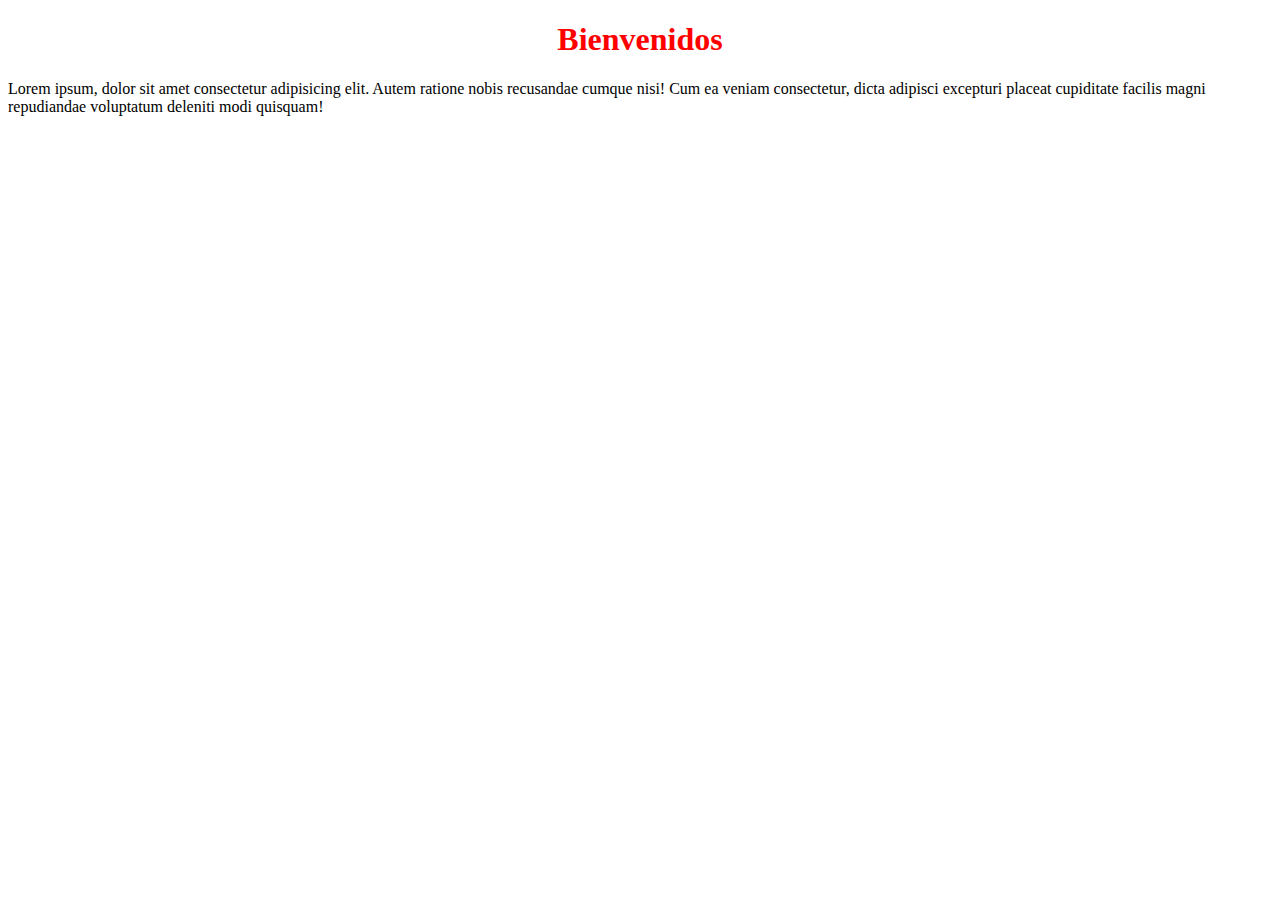
==== index.html @ 93d33b6c "Arrancando con js" ====
<!DOCTYPE html>
<html lang="es">
<head>
    <meta charset="UTF-8">
    <meta http-equiv="X-UA-Compatible" content="IE=edge">
    <meta name="viewport" content="width=device-width, initial-scale=1.0">
    <link rel="stylesheet" href="css.css/estilos.css">
    <title>JavaScript</title>
</head>
    <body>

        <h1 class="titulo">Bienvenidos</h1>
        
        <p>Lorem ipsum, dolor sit amet consectetur adipisicing elit. Autem ratione nobis recusandae cumque nisi! Cum ea veniam consectetur, dicta adipisci excepturi placeat cupiditate facilis magni repudiandae voluptatum deleniti modi quisquam!
        </p>

    </body>

    <!-- Se recomienda ponerlo abajo de body
    si se carga el java antes que las librerias te pueden dar errores
    Las librerias van primeras y dsp van nuestras cosas
     -->
     <!-- para vincular el javascript--> 
        <script src="javascript.js/site.js"></script> 
   
</html>
---- css.css/estilos.css ----
h1{
color: red;
text-align: center;
}
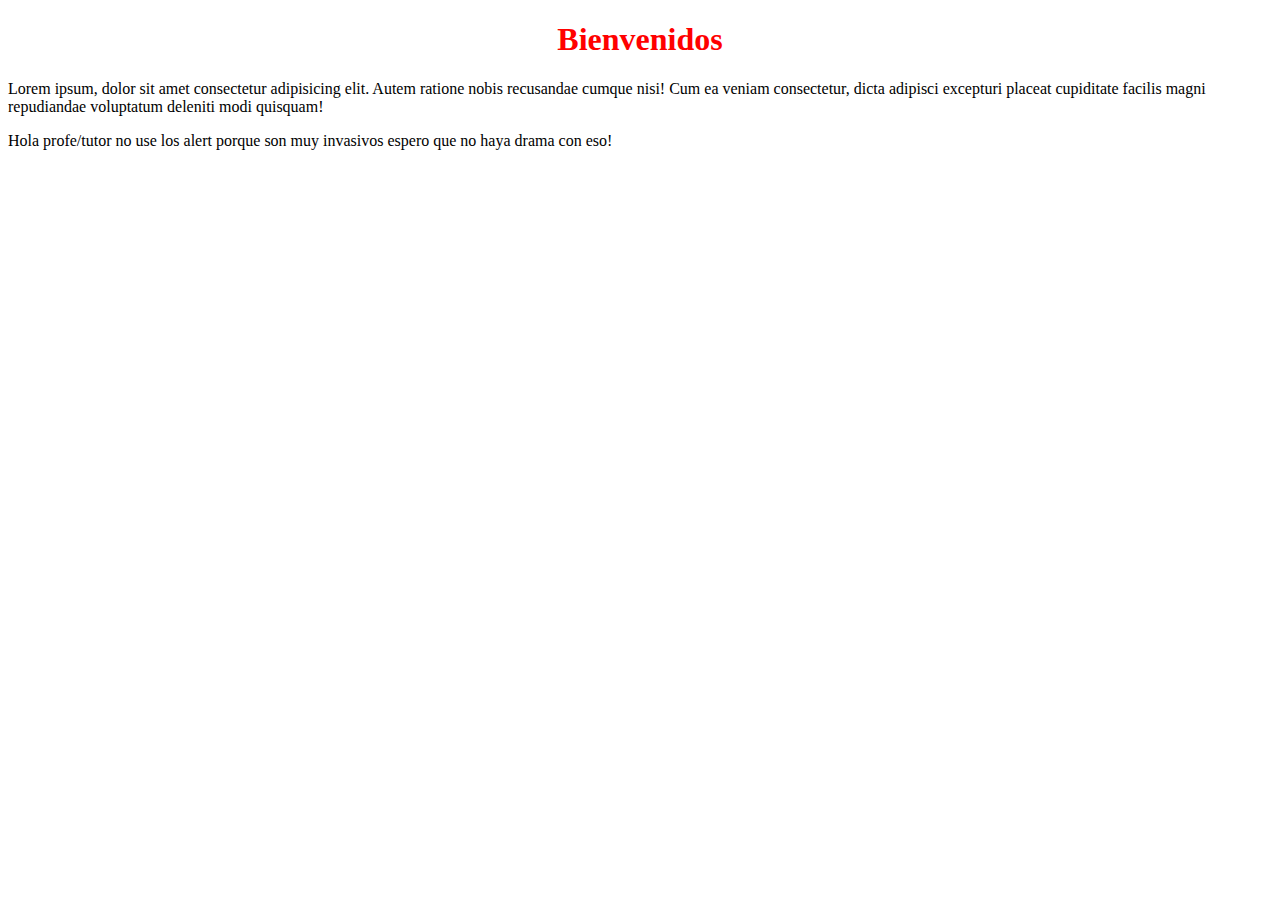
==== commit 313b2eb1: "agregue un texto en el index" ====
--- a/index.html
+++ b/index.html
@@ -14,6 +14,12 @@
         <p>Lorem ipsum, dolor sit amet consectetur adipisicing elit. Autem ratione nobis recusandae cumque nisi! Cum ea veniam consectetur, dicta adipisci excepturi placeat cupiditate facilis magni repudiandae voluptatum deleniti modi quisquam!
         </p>
 
+
+        <div class="h1">
+            <p>Hola profe/tutor no use los alert porque son muy invasivos espero que no haya drama con eso!
+
+        </p>
+        </div>
     </body>
 
     <!-- Se recomienda ponerlo abajo de body
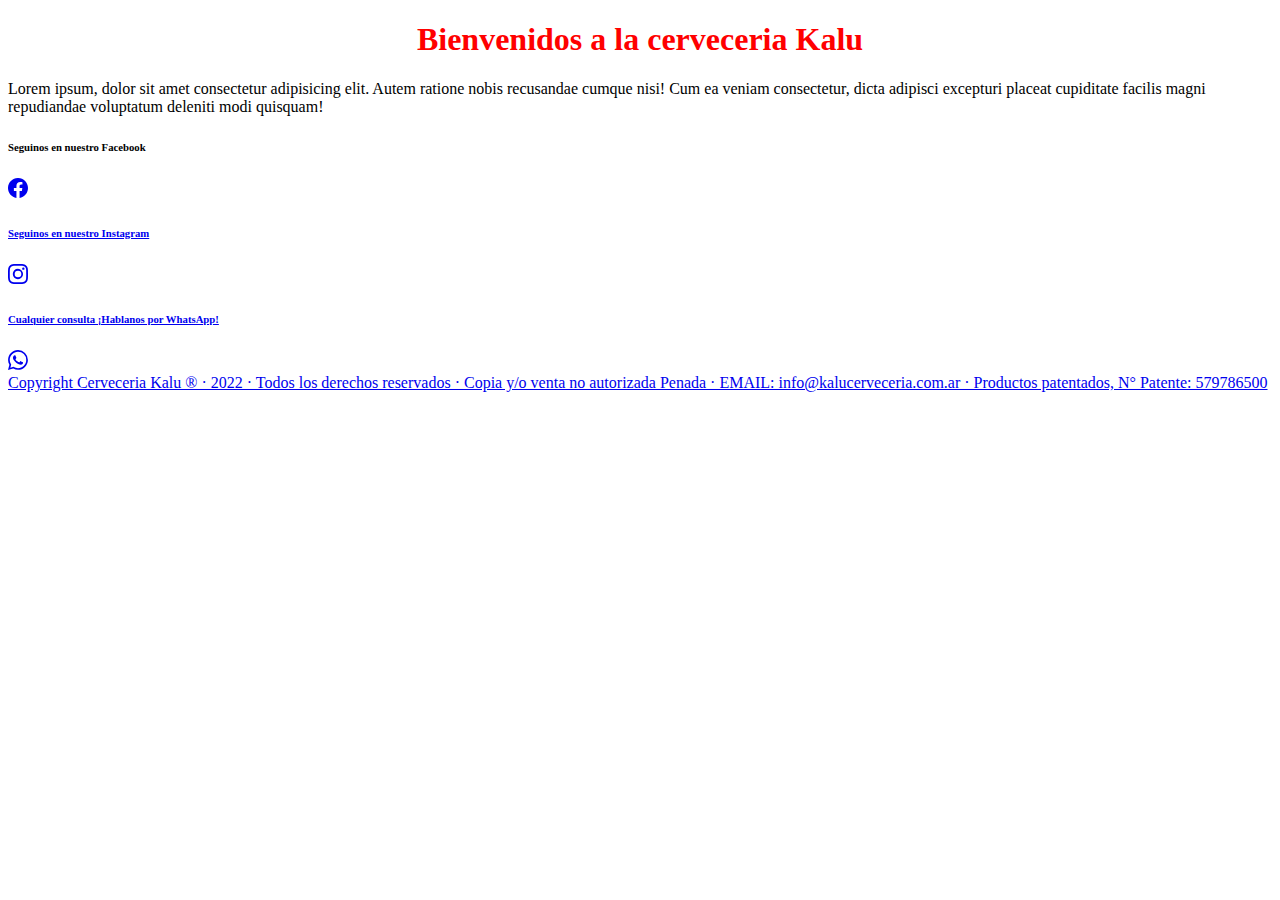
==== commit a97185fb: "Borre js del profe" ====
--- a/index.html
+++ b/index.html
@@ -5,21 +5,56 @@
     <meta http-equiv="X-UA-Compatible" content="IE=edge">
     <meta name="viewport" content="width=device-width, initial-scale=1.0">
     <link rel="stylesheet" href="css.css/estilos.css">
-    <title>JavaScript</title>
+
+    <!-- Bootstrap -->
+    <link href="https://cdn.jsdelivr.net/npm/bootstrap@5.2.1/dist/css/bootstrap.min.css" rel="stylesheet" integrity="sha384-iYQeCzEYFbKjA/T2uDLTpkwGzCiq6soy8tYaI1GyVh/UjpbCx/TYkiZhlZB6+fzT" crossorigin="anonymous">
+    <title>Kalu Cerveceria Artesanal</title>
 </head>
     <body>
 
-        <h1 class="titulo">Bienvenidos</h1>
+        <h1 class="titulo">Bienvenidos a la cerveceria Kalu</h1>
         
         <p>Lorem ipsum, dolor sit amet consectetur adipisicing elit. Autem ratione nobis recusandae cumque nisi! Cum ea veniam consectetur, dicta adipisci excepturi placeat cupiditate facilis magni repudiandae voluptatum deleniti modi quisquam!
         </p>
 
 
-        <div class="h1">
-            <p>Hola profe/tutor no use los alert porque son muy invasivos espero que no haya drama con eso!
+        
 
-        </p>
-        </div>
+     
+
+        <footer class="container-fluid bg-warning bg-gradient">
+            <div class="row">
+                <!-- Fabrica de cerveza artesanal del sur de la Patagonia.
+                Macatobiano 754
+                Lunes a Viernes 9hs a 12hs / 16hs a 19hs.
+                🇦🇷Rio Gallegos - Santa Cruz -->
+            </div>
+
+            <!-- Facebook -->
+            <h6 class="text-uppercase text-center mt-2">Seguinos en nuestro Facebook</h6>
+                <a href="http://www.facebook.com/www.kalu.com.ar" class="me-4  text-center mb-2"><svg xmlns="http://www.w3.org/2000/svg" width="20" height="20" fill="currentColor" class="bi bi-facebook" viewBox="0 0 16 16">
+                  <path d="M16 8.049c0-4.446-3.582-8.05-8-8.05C3.58 0-.002 3.603-.002 8.05c0 4.017 2.926 7.347 6.75 7.951v-5.625h-2.03V8.05H6.75V6.275c0-2.017 1.195-3.131 3.022-3.131.876 0 1.791.157 1.791.157v1.98h-1.009c-.993 0-1.303.621-1.303 1.258v1.51h2.218l-.354 2.326H9.25V16c3.824-.604 6.75-3.934 6.75-7.951z"/>
+                </svg>
+
+
+                <!-- Instagram -->
+                <h6 class="text-uppercase text-center mt-2">Seguinos en nuestro Instagram</h6>
+                <a href="https://www.instagram.com/cervezaartesanalkalu/" class="me-4  text-center">
+                <svg xmlns="http://www.w3.org/2000/svg" width="20" height="20" fill="currentColor" class="bi bi-instagram" viewBox="0 0 16 16">
+                <path d="M8 0C5.829 0 5.556.01 4.703.048 3.85.088 3.269.222 2.76.42a3.917 3.917 0 0 0-1.417.923A3.927 3.927 0 0 0 .42 2.76C.222 3.268.087 3.85.048 4.7.01 5.555 0 5.827 0 8.001c0 2.172.01 2.444.048 3.297.04.852.174 1.433.372 1.942.205.526.478.972.923 1.417.444.445.89.719 1.416.923.51.198 1.09.333 1.942.372C5.555 15.99 5.827 16 8 16s2.444-.01 3.298-.048c.851-.04 1.434-.174 1.943-.372a3.916 3.916 0 0 0 1.416-.923c.445-.445.718-.891.923-1.417.197-.509.332-1.09.372-1.942C15.99 10.445 16 10.173 16 8s-.01-2.445-.048-3.299c-.04-.851-.175-1.433-.372-1.941a3.926 3.926 0 0 0-.923-1.417A3.911 3.911 0 0 0 13.24.42c-.51-.198-1.092-.333-1.943-.372C10.443.01 10.172 0 7.998 0h.003zm-.717 1.442h.718c2.136 0 2.389.007 3.232.046.78.035 1.204.166 1.486.275.373.145.64.319.92.599.28.28.453.546.598.92.11.281.24.705.275 1.485.039.843.047 1.096.047 3.231s-.008 2.389-.047 3.232c-.035.78-.166 1.203-.275 1.485a2.47 2.47 0 0 1-.599.919c-.28.28-.546.453-.92.598-.28.11-.704.24-1.485.276-.843.038-1.096.047-3.232.047s-2.39-.009-3.233-.047c-.78-.036-1.203-.166-1.485-.276a2.478 2.478 0 0 1-.92-.598 2.48 2.48 0 0 1-.6-.92c-.109-.281-.24-.705-.275-1.485-.038-.843-.046-1.096-.046-3.233 0-2.136.008-2.388.046-3.231.036-.78.166-1.204.276-1.486.145-.373.319-.64.599-.92.28-.28.546-.453.92-.598.282-.11.705-.24 1.485-.276.738-.034 1.024-.044 2.515-.045v.002zm4.988 1.328a.96.96 0 1 0 0 1.92.96.96 0 0 0 0-1.92zm-4.27 1.122a4.109 4.109 0 1 0 0 8.217 4.109 4.109 0 0 0 0-8.217zm0 1.441a2.667 2.667 0 1 1 0 5.334 2.667 2.667 0 0 1 0-5.334z"/>
+              </svg>
+
+                <!-- Whatsapp -->
+              <h6 class="text-uppercase text-center mt-2">Cualquier consulta ¡Hablanos por WhatsApp!</h6>
+                <a href="https://wa.link/brt6pm" class="me-4  text-center"><svg xmlns="http://www.w3.org/2000/svg" width="20" height="20" fill="currentColor" class="bi bi-whatsapp" viewBox="0 0 16 16">
+                  <path d="M13.601 2.326A7.854 7.854 0 0 0 7.994 0C3.627 0 .068 3.558.064 7.926c0 1.399.366 2.76 1.057 3.965L0 16l4.204-1.102a7.933 7.933 0 0 0 3.79.965h.004c4.368 0 7.926-3.558 7.93-7.93A7.898 7.898 0 0 0 13.6 2.326zM7.994 14.521a6.573 6.573 0 0 1-3.356-.92l-.24-.144-2.494.654.666-2.433-.156-.251a6.56 6.56 0 0 1-1.007-3.505c0-3.626 2.957-6.584 6.591-6.584a6.56 6.56 0 0 1 4.66 1.931 6.557 6.557 0 0 1 1.928 4.66c-.004 3.639-2.961 6.592-6.592 6.592zm3.615-4.934c-.197-.099-1.17-.578-1.353-.646-.182-.065-.315-.099-.445.099-.133.197-.513.646-.627.775-.114.133-.232.148-.43.05-.197-.1-.836-.308-1.592-.985-.59-.525-.985-1.175-1.103-1.372-.114-.198-.011-.304.088-.403.087-.088.197-.232.296-.346.1-.114.133-.198.198-.33.065-.134.034-.248-.015-.347-.05-.099-.445-1.076-.612-1.47-.16-.389-.323-.335-.445-.34-.114-.007-.247-.007-.38-.007a.729.729 0 0 0-.529.247c-.182.198-.691.677-.691 1.654 0 .977.71 1.916.81 2.049.098.133 1.394 2.132 3.383 2.992.47.205.84.326 1.129.418.475.152.904.129 1.246.08.38-.058 1.171-.48 1.338-.943.164-.464.164-.86.114-.943-.049-.084-.182-.133-.38-.232z"/>
+                </svg>
+
+                <!-- Copyright -->
+                <div class="custom-seal custom-seal-code mt-2 mb-0">
+                    Copyright Cerveceria Kalu ® · 2022 · Todos los derechos reservados · Copia y/o venta no autorizada Penada · EMAIL: info@kalucerveceria.com.ar  · Productos patentados, N° Patente: 579786500
+                  </div>
+        </footer>
     </body>
 
     <!-- Se recomienda ponerlo abajo de body
@@ -29,4 +64,4 @@
      <!-- para vincular el javascript--> 
         <script src="javascript.js/site.js"></script> 
    
-</html>+</html>
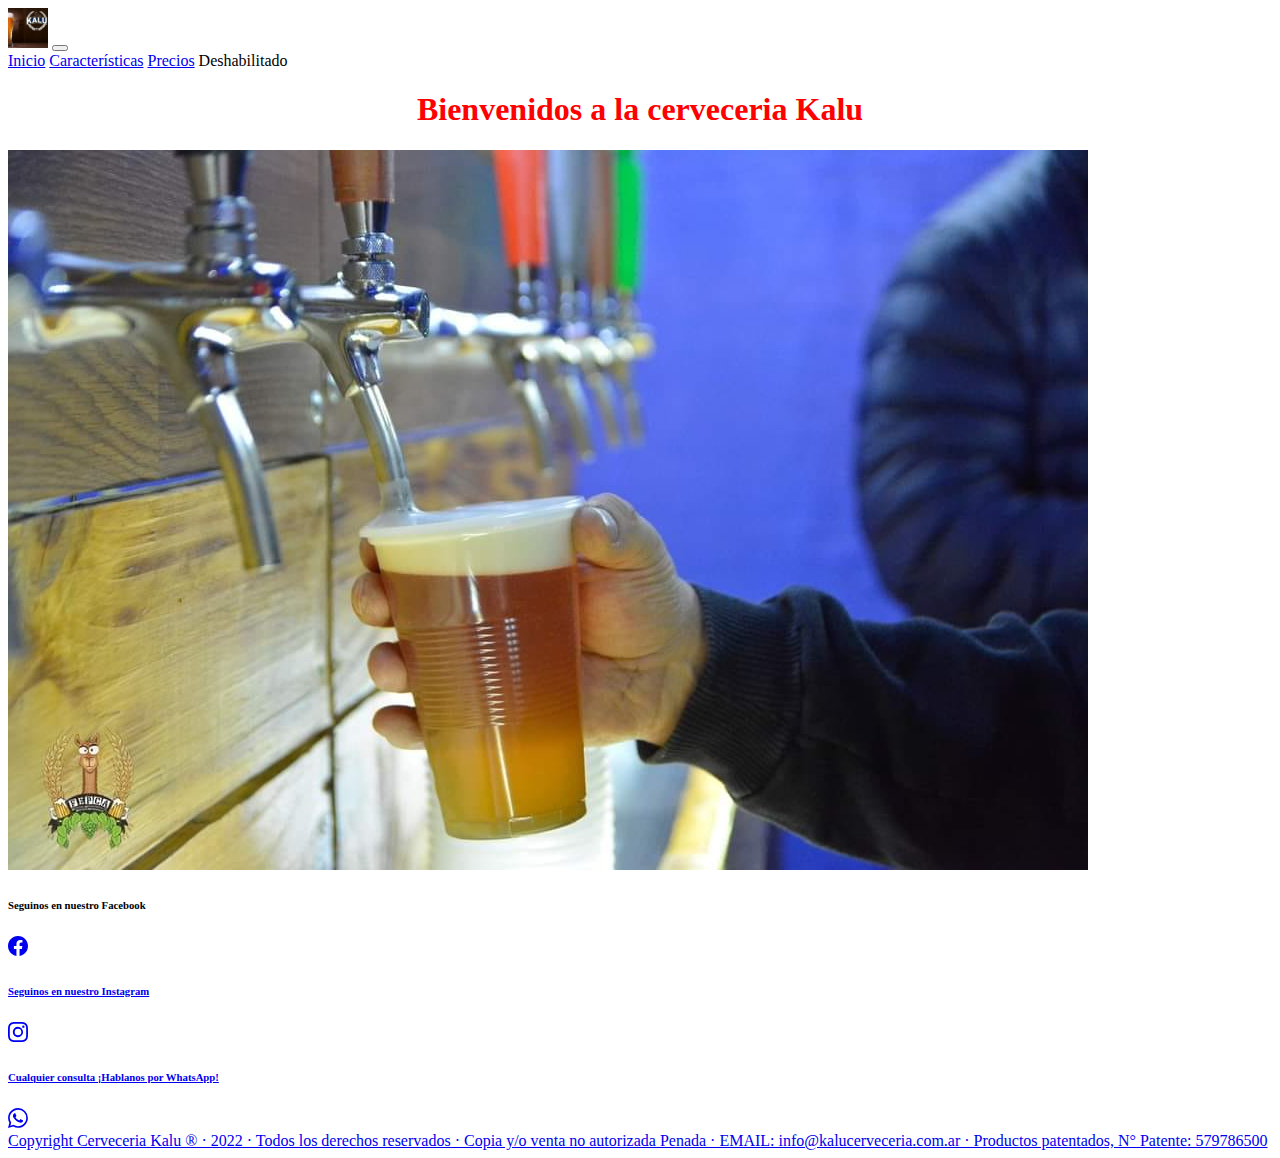
==== commit c33d0037: "Modifique el index, agregue una imagen y navbar" ====
--- a/index.html
+++ b/index.html
@@ -9,17 +9,40 @@
     <!-- Bootstrap -->
     <link href="https://cdn.jsdelivr.net/npm/bootstrap@5.2.1/dist/css/bootstrap.min.css" rel="stylesheet" integrity="sha384-iYQeCzEYFbKjA/T2uDLTpkwGzCiq6soy8tYaI1GyVh/UjpbCx/TYkiZhlZB6+fzT" crossorigin="anonymous">
     <title>Kalu Cerveceria Artesanal</title>
+
+    <!-- Icono de la pagina -->
+    <link rel="shortcut icon" href="./img/logo.jpg" type="image/x-icon">
 </head>
     <body>
-
+      
+      <main>
+        <nav class="navbar navbar-expand-lg navbar-light bg-light">
+          <div class="container-fluid">
+            <a class="navbar-brand" href="#"><img class="logo rounded-circle" src="./img/logo2.jpg" alt="Logo"></a>
+            <button class="navbar-toggler" type="button" data-bs-toggle="collapse" data-bs-target="#navbarNavAltMarkup" aria-controls="navbarNavAltMarkup" aria-expanded="false" aria-label="Toggle navigation">
+              <span class="navbar-toggler-icon"></span>
+            </button>
+            <div class="collapse navbar-collapse" id="navbarNavAltMarkup">
+              <div class="navbar-nav">
+                <a class="nav-link active" aria-current="page" href="index.html">Inicio</a>
+                <a class="nav-link" href="#">Características</a>
+                <a class="nav-link" href="#">Precios</a>
+                <a class="nav-link disabled">Deshabilitado</a>
+              </div>
+            </div>
+          </div>
+        </nav>
+      </main>
         <h1 class="titulo">Bienvenidos a la cerveceria Kalu</h1>
         
-        <p>Lorem ipsum, dolor sit amet consectetur adipisicing elit. Autem ratione nobis recusandae cumque nisi! Cum ea veniam consectetur, dicta adipisci excepturi placeat cupiditate facilis magni repudiandae voluptatum deleniti modi quisquam!
-        </p>
+        
 
 
+        <!-- Section -->
+      <section>
+        <img src="./img/birra.jpg" alt="Cerveza" class="d-block w-100">
         
-
+      </section>
      
 
         <footer class="container-fluid bg-warning bg-gradient">
@@ -31,25 +54,26 @@
             </div>
 
             <!-- Facebook -->
+          <div class="iconos">
             <h6 class="text-uppercase text-center mt-2">Seguinos en nuestro Facebook</h6>
-                <a href="http://www.facebook.com/www.kalu.com.ar" class="me-4  text-center mb-2"><svg xmlns="http://www.w3.org/2000/svg" width="20" height="20" fill="currentColor" class="bi bi-facebook" viewBox="0 0 16 16">
-                  <path d="M16 8.049c0-4.446-3.582-8.05-8-8.05C3.58 0-.002 3.603-.002 8.05c0 4.017 2.926 7.347 6.75 7.951v-5.625h-2.03V8.05H6.75V6.275c0-2.017 1.195-3.131 3.022-3.131.876 0 1.791.157 1.791.157v1.98h-1.009c-.993 0-1.303.621-1.303 1.258v1.51h2.218l-.354 2.326H9.25V16c3.824-.604 6.75-3.934 6.75-7.951z"/>
-                </svg>
+            <a href="https://www.facebook.com/Kalucervezaartesanal" class="me-4  text-center mb-2"><svg xmlns="http://www.w3.org/2000/svg" width="20" height="20" fill="currentColor" class="bi bi-facebook" viewBox="0 0 16 16">
+            <path d="M16 8.049c0-4.446-3.582-8.05-8-8.05C3.58 0-.002 3.603-.002 8.05c0 4.017 2.926 7.347 6.75 7.951v-5.625h-2.03V8.05H6.75V6.275c0-2.017 1.195-3.131 3.022-3.131.876 0 1.791.157 1.791.157v1.98h-1.009c-.993 0-1.303.621-1.303 1.258v1.51h2.218l-.354 2.326H9.25V16c3.824-.604 6.75-3.934 6.75-7.951z"/>
+            </svg>
 
 
-                <!-- Instagram -->
-                <h6 class="text-uppercase text-center mt-2">Seguinos en nuestro Instagram</h6>
-                <a href="https://www.instagram.com/cervezaartesanalkalu/" class="me-4  text-center">
-                <svg xmlns="http://www.w3.org/2000/svg" width="20" height="20" fill="currentColor" class="bi bi-instagram" viewBox="0 0 16 16">
-                <path d="M8 0C5.829 0 5.556.01 4.703.048 3.85.088 3.269.222 2.76.42a3.917 3.917 0 0 0-1.417.923A3.927 3.927 0 0 0 .42 2.76C.222 3.268.087 3.85.048 4.7.01 5.555 0 5.827 0 8.001c0 2.172.01 2.444.048 3.297.04.852.174 1.433.372 1.942.205.526.478.972.923 1.417.444.445.89.719 1.416.923.51.198 1.09.333 1.942.372C5.555 15.99 5.827 16 8 16s2.444-.01 3.298-.048c.851-.04 1.434-.174 1.943-.372a3.916 3.916 0 0 0 1.416-.923c.445-.445.718-.891.923-1.417.197-.509.332-1.09.372-1.942C15.99 10.445 16 10.173 16 8s-.01-2.445-.048-3.299c-.04-.851-.175-1.433-.372-1.941a3.926 3.926 0 0 0-.923-1.417A3.911 3.911 0 0 0 13.24.42c-.51-.198-1.092-.333-1.943-.372C10.443.01 10.172 0 7.998 0h.003zm-.717 1.442h.718c2.136 0 2.389.007 3.232.046.78.035 1.204.166 1.486.275.373.145.64.319.92.599.28.28.453.546.598.92.11.281.24.705.275 1.485.039.843.047 1.096.047 3.231s-.008 2.389-.047 3.232c-.035.78-.166 1.203-.275 1.485a2.47 2.47 0 0 1-.599.919c-.28.28-.546.453-.92.598-.28.11-.704.24-1.485.276-.843.038-1.096.047-3.232.047s-2.39-.009-3.233-.047c-.78-.036-1.203-.166-1.485-.276a2.478 2.478 0 0 1-.92-.598 2.48 2.48 0 0 1-.6-.92c-.109-.281-.24-.705-.275-1.485-.038-.843-.046-1.096-.046-3.233 0-2.136.008-2.388.046-3.231.036-.78.166-1.204.276-1.486.145-.373.319-.64.599-.92.28-.28.546-.453.92-.598.282-.11.705-.24 1.485-.276.738-.034 1.024-.044 2.515-.045v.002zm4.988 1.328a.96.96 0 1 0 0 1.92.96.96 0 0 0 0-1.92zm-4.27 1.122a4.109 4.109 0 1 0 0 8.217 4.109 4.109 0 0 0 0-8.217zm0 1.441a2.667 2.667 0 1 1 0 5.334 2.667 2.667 0 0 1 0-5.334z"/>
-              </svg>
+            <!-- Instagram -->
+            <h6 class="text-uppercase text-center mt-2">Seguinos en nuestro Instagram</h6>
+            <a href="https://www.instagram.com/cervezaartesanalkalu/" class="me-4  text-center">
+            <svg xmlns="http://www.w3.org/2000/svg" width="20" height="20" fill="currentColor" class="bi bi-instagram" viewBox="0 0 16 16">
+            <path d="M8 0C5.829 0 5.556.01 4.703.048 3.85.088 3.269.222 2.76.42a3.917 3.917 0 0 0-1.417.923A3.927 3.927 0 0 0 .42 2.76C.222 3.268.087 3.85.048 4.7.01 5.555 0 5.827 0 8.001c0 2.172.01 2.444.048 3.297.04.852.174 1.433.372 1.942.205.526.478.972.923 1.417.444.445.89.719 1.416.923.51.198 1.09.333 1.942.372C5.555 15.99 5.827 16 8 16s2.444-.01 3.298-.048c.851-.04 1.434-.174 1.943-.372a3.916 3.916 0 0 0 1.416-.923c.445-.445.718-.891.923-1.417.197-.509.332-1.09.372-1.942C15.99 10.445 16 10.173 16 8s-.01-2.445-.048-3.299c-.04-.851-.175-1.433-.372-1.941a3.926 3.926 0 0 0-.923-1.417A3.911 3.911 0 0 0 13.24.42c-.51-.198-1.092-.333-1.943-.372C10.443.01 10.172 0 7.998 0h.003zm-.717 1.442h.718c2.136 0 2.389.007 3.232.046.78.035 1.204.166 1.486.275.373.145.64.319.92.599.28.28.453.546.598.92.11.281.24.705.275 1.485.039.843.047 1.096.047 3.231s-.008 2.389-.047 3.232c-.035.78-.166 1.203-.275 1.485a2.47 2.47 0 0 1-.599.919c-.28.28-.546.453-.92.598-.28.11-.704.24-1.485.276-.843.038-1.096.047-3.232.047s-2.39-.009-3.233-.047c-.78-.036-1.203-.166-1.485-.276a2.478 2.478 0 0 1-.92-.598 2.48 2.48 0 0 1-.6-.92c-.109-.281-.24-.705-.275-1.485-.038-.843-.046-1.096-.046-3.233 0-2.136.008-2.388.046-3.231.036-.78.166-1.204.276-1.486.145-.373.319-.64.599-.92.28-.28.546-.453.92-.598.282-.11.705-.24 1.485-.276.738-.034 1.024-.044 2.515-.045v.002zm4.988 1.328a.96.96 0 1 0 0 1.92.96.96 0 0 0 0-1.92zm-4.27 1.122a4.109 4.109 0 1 0 0 8.217 4.109 4.109 0 0 0 0-8.217zm0 1.441a2.667 2.667 0 1 1 0 5.334 2.667 2.667 0 0 1 0-5.334z"/>
+          </svg>
 
-                <!-- Whatsapp -->
-              <h6 class="text-uppercase text-center mt-2">Cualquier consulta ¡Hablanos por WhatsApp!</h6>
-                <a href="https://wa.link/brt6pm" class="me-4  text-center"><svg xmlns="http://www.w3.org/2000/svg" width="20" height="20" fill="currentColor" class="bi bi-whatsapp" viewBox="0 0 16 16">
-                  <path d="M13.601 2.326A7.854 7.854 0 0 0 7.994 0C3.627 0 .068 3.558.064 7.926c0 1.399.366 2.76 1.057 3.965L0 16l4.204-1.102a7.933 7.933 0 0 0 3.79.965h.004c4.368 0 7.926-3.558 7.93-7.93A7.898 7.898 0 0 0 13.6 2.326zM7.994 14.521a6.573 6.573 0 0 1-3.356-.92l-.24-.144-2.494.654.666-2.433-.156-.251a6.56 6.56 0 0 1-1.007-3.505c0-3.626 2.957-6.584 6.591-6.584a6.56 6.56 0 0 1 4.66 1.931 6.557 6.557 0 0 1 1.928 4.66c-.004 3.639-2.961 6.592-6.592 6.592zm3.615-4.934c-.197-.099-1.17-.578-1.353-.646-.182-.065-.315-.099-.445.099-.133.197-.513.646-.627.775-.114.133-.232.148-.43.05-.197-.1-.836-.308-1.592-.985-.59-.525-.985-1.175-1.103-1.372-.114-.198-.011-.304.088-.403.087-.088.197-.232.296-.346.1-.114.133-.198.198-.33.065-.134.034-.248-.015-.347-.05-.099-.445-1.076-.612-1.47-.16-.389-.323-.335-.445-.34-.114-.007-.247-.007-.38-.007a.729.729 0 0 0-.529.247c-.182.198-.691.677-.691 1.654 0 .977.71 1.916.81 2.049.098.133 1.394 2.132 3.383 2.992.47.205.84.326 1.129.418.475.152.904.129 1.246.08.38-.058 1.171-.48 1.338-.943.164-.464.164-.86.114-.943-.049-.084-.182-.133-.38-.232z"/>
-                </svg>
-
+            <!-- Whatsapp -->
+          <h6 class="text-uppercase text-center mt-2">Cualquier consulta ¡Hablanos por WhatsApp!</h6>
+          <a href="https://wa.link/brt6pm" class="me-4  text-center"><svg xmlns="http://www.w3.org/2000/svg" width="20" height="20" fill="currentColor" class="bi bi-whatsapp" viewBox="0 0 16 16">
+          <path d="M13.601 2.326A7.854 7.854 0 0 0 7.994 0C3.627 0 .068 3.558.064 7.926c0 1.399.366 2.76 1.057 3.965L0 16l4.204-1.102a7.933 7.933 0 0 0 3.79.965h.004c4.368 0 7.926-3.558 7.93-7.93A7.898 7.898 0 0 0 13.6 2.326zM7.994 14.521a6.573 6.573 0 0 1-3.356-.92l-.24-.144-2.494.654.666-2.433-.156-.251a6.56 6.56 0 0 1-1.007-3.505c0-3.626 2.957-6.584 6.591-6.584a6.56 6.56 0 0 1 4.66 1.931 6.557 6.557 0 0 1 1.928 4.66c-.004 3.639-2.961 6.592-6.592 6.592zm3.615-4.934c-.197-.099-1.17-.578-1.353-.646-.182-.065-.315-.099-.445.099-.133.197-.513.646-.627.775-.114.133-.232.148-.43.05-.197-.1-.836-.308-1.592-.985-.59-.525-.985-1.175-1.103-1.372-.114-.198-.011-.304.088-.403.087-.088.197-.232.296-.346.1-.114.133-.198.198-.33.065-.134.034-.248-.015-.347-.05-.099-.445-1.076-.612-1.47-.16-.389-.323-.335-.445-.34-.114-.007-.247-.007-.38-.007a.729.729 0 0 0-.529.247c-.182.198-.691.677-.691 1.654 0 .977.71 1.916.81 2.049.098.133 1.394 2.132 3.383 2.992.47.205.84.326 1.129.418.475.152.904.129 1.246.08.38-.058 1.171-.48 1.338-.943.164-.464.164-.86.114-.943-.049-.084-.182-.133-.38-.232z"/>
+          </svg>
+        </div>
                 <!-- Copyright -->
                 <div class="custom-seal custom-seal-code mt-2 mb-0">
                     Copyright Cerveceria Kalu ® · 2022 · Todos los derechos reservados · Copia y/o venta no autorizada Penada · EMAIL: info@kalucerveceria.com.ar  · Productos patentados, N° Patente: 579786500
--- a/css.css/estilos.css
+++ b/css.css/estilos.css
@@ -1,4 +1,15 @@
 h1{
 color: red;
 text-align: center;
+}
+
+.iconos{
+    display: flex;
+    flex-direction: column;
+    justify-content: center;
+}
+
+.logo{
+    width: 40px;
+    height: 40px;
 }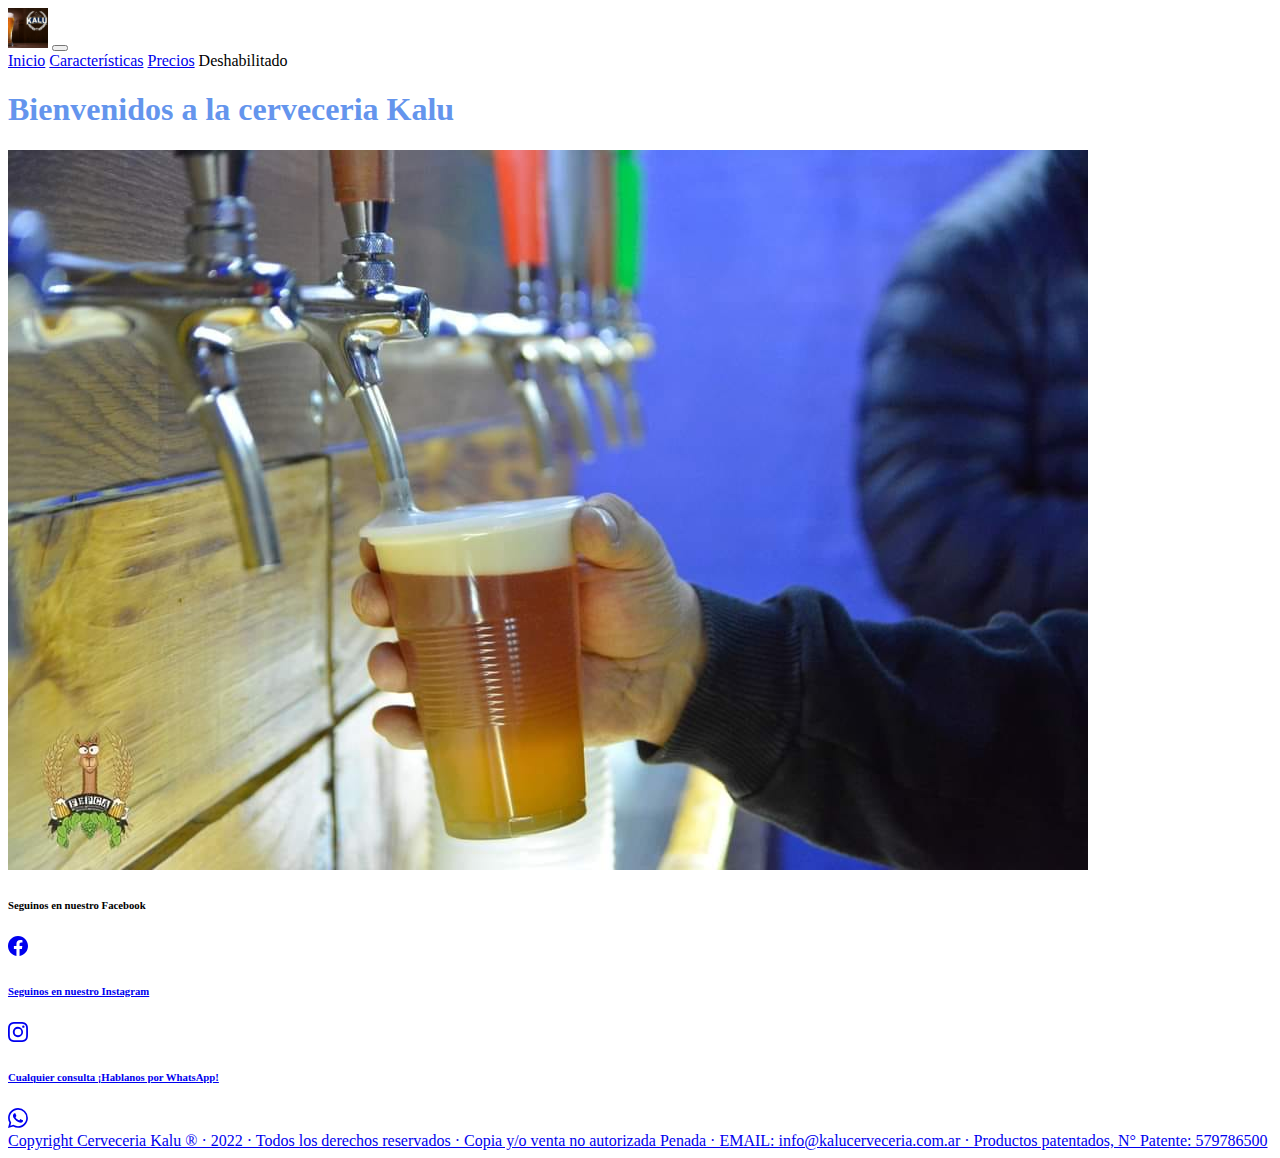
==== commit ceb975ee: "agregue css y cambie el estilo" ====
--- a/index.html
+++ b/index.html
@@ -33,7 +33,7 @@
           </div>
         </nav>
       </main>
-        <h1 class="titulo">Bienvenidos a la cerveceria Kalu</h1>
+        <h1 class="h1 text-center bg-light">Bienvenidos a la cerveceria Kalu</h1>
         
         
 
@@ -45,7 +45,7 @@
       </section>
      
 
-        <footer class="container-fluid bg-warning bg-gradient">
+        <footer class="container-fluid bg-info bg-gradient">
             <div class="row">
                 <!-- Fabrica de cerveza artesanal del sur de la Patagonia.
                 Macatobiano 754
--- a/css.css/estilos.css
+++ b/css.css/estilos.css
@@ -1,8 +1,6 @@
 h1{
-color: red;
-text-align: center;
+    color:cornflowerblue;
 }
-
 .iconos{
     display: flex;
     flex-direction: column;
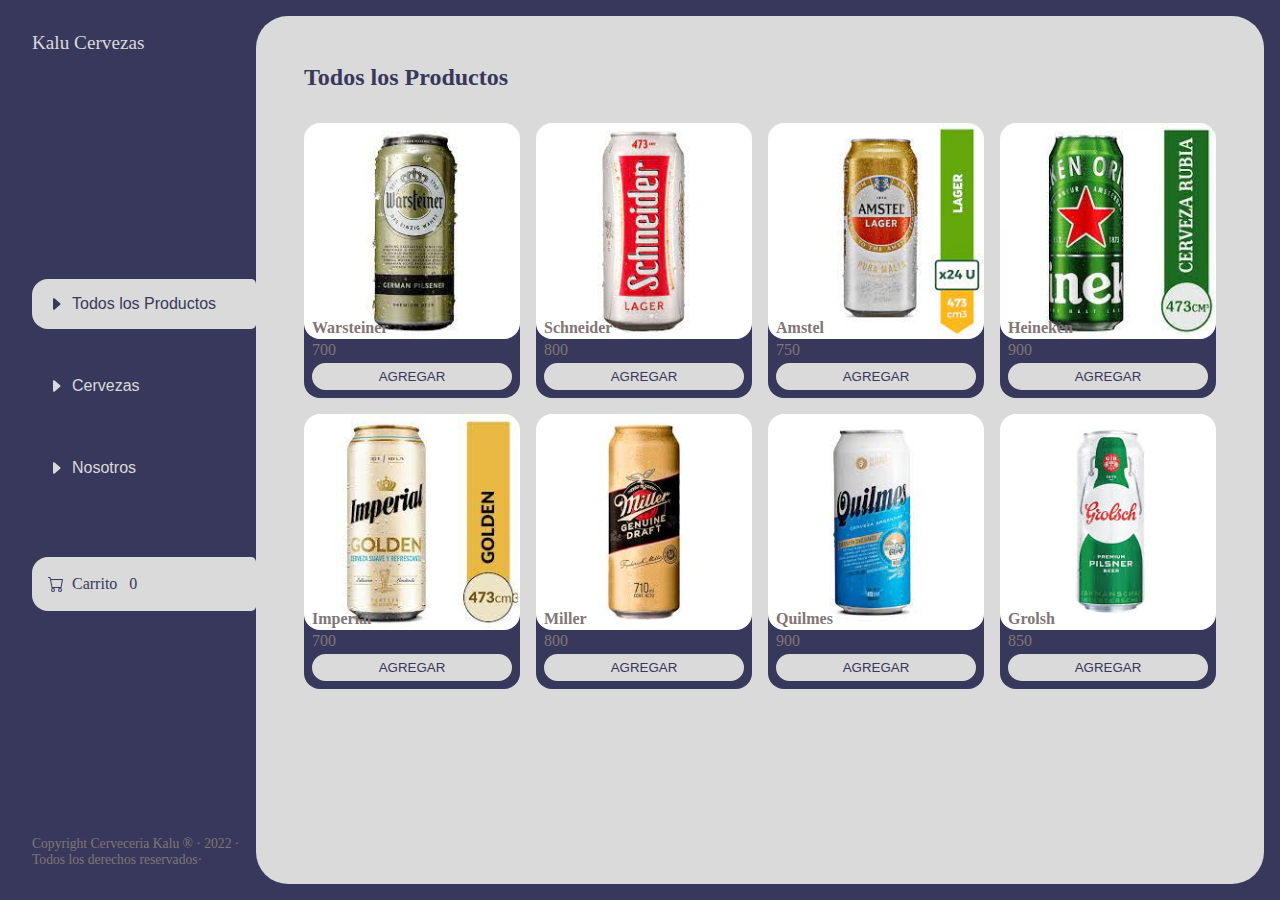
==== commit 4bab2538: "Hay que arreglar function agregar al caarrito" ====
--- a/index.html
+++ b/index.html
@@ -13,72 +13,54 @@
     <!-- Icono de la pagina -->
     <link rel="shortcut icon" href="./img/logo.jpg" type="image/x-icon">
 </head>
+
     <body>
+
+      <div class="contenedor">
+            <!-- Lado izquierdo -->
+        <aside class="">
+          <header>
+            <h1 class="logo">Kalu Cervezas</h1>
+          </header>
+            <nav>
+              <ul class="menu">
+                <li>
+                  <button id="todos" class="boton-menu boton-categoria active"><svg xmlns="http://www.w3.org/2000/svg" width="16" height="16" fill="currentColor" class="bi bi-caret-right-fill" viewBox="0 0 16 16">
+                    <path d="m12.14 8.753-5.482 4.796c-.646.566-1.658.106-1.658-.753V3.204a1 1 0 0 1 1.659-.753l5.48 4.796a1 1 0 0 1 0 1.506z"/>
+                  </svg>Todos los Productos</button>
+                </li>
+                <li>
+                  <button id="cervezas" class="boton-menu boton-categoria"><svg xmlns="http://www.w3.org/2000/svg" width="16" height="16" fill="currentColor" class="bi bi-caret-right-fill" viewBox="0 0 16 16">
+                  <path d="m12.14 8.753-5.482 4.796c-.646.566-1.658.106-1.658-.753V3.204a1 1 0 0 1 1.659-.753l5.48 4.796a1 1 0 0 1 0 1.506z"/>
+                </svg>Cervezas</button>
+                </li>
+                <li>
+                  <button id="nosotros" class="boton-menu boton-categoria"><svg xmlns="http://www.w3.org/2000/svg" width="16" height="16" fill="currentColor" class="bi bi-caret-right-fill" viewBox="0 0 16 16">
+                  <path d="m12.14 8.753-5.482 4.796c-.646.566-1.658.106-1.658-.753V3.204a1 1 0 0 1 1.659-.753l5.48 4.796a1 1 0 0 1 0 1.506z"/>
+                </svg>Nosotros</button>
+                </li> 
+                <li>
+                  <a class="boton-menu boton-carrito active" href="./carrito.html"><svg xmlns="http://www.w3.org/2000/svg" width="16" height="16" fill="currentColor" class="bi bi-cart" viewBox="0 0 16 16">
+                    <path d="M0 1.5A.5.5 0 0 1 .5 1H2a.5.5 0 0 1 .485.379L2.89 3H14.5a.5.5 0 0 1 .491.592l-1.5 8A.5.5 0 0 1 13 12H4a.5.5 0 0 1-.491-.408L2.01 3.607 1.61 2H.5a.5.5 0 0 1-.5-.5zM3.102 4l1.313 7h8.17l1.313-7H3.102zM5 12a2 2 0 1 0 0 4 2 2 0 0 0 0-4zm7 0a2 2 0 1 0 0 4 2 2 0 0 0 0-4zm-7 1a1 1 0 1 1 0 2 1 1 0 0 1 0-2zm7 0a1 1 0 1 1 0 2 1 1 0 0 1 0-2z"/>
+                  </svg></i>Carrito <span class="numerito">0</span></a>
+                </li>
+              </ul>
+            </nav>
+            <footer>
+              <p class="texto-footer">Copyright Cerveceria Kalu ® · 2022 · Todos los derechos reservados·</p>
+               <!-- Copia y/o venta no autorizada Penada · EMAIL: info@kalucerveceria.com.ar  · Productos patentados, N° Patente: 579786500 -->
+            </footer>
+        </aside> 
+            <!-- Lado derecho -->
+            <main>
+              <h2 id="titulo-principal"class="titulo-principal">Todos los Productos</h2>
+              <div id="contenedor-productos" class="contenedor-productos">
+                    <!-- Se llena con js -->
+              </div>
+            </main>
+      </div>
       
-      <main>
-        <nav class="navbar navbar-expand-lg navbar-light bg-light">
-          <div class="container-fluid">
-            <a class="navbar-brand" href="#"><img class="logo rounded-circle" src="./img/logo2.jpg" alt="Logo"></a>
-            <button class="navbar-toggler" type="button" data-bs-toggle="collapse" data-bs-target="#navbarNavAltMarkup" aria-controls="navbarNavAltMarkup" aria-expanded="false" aria-label="Toggle navigation">
-              <span class="navbar-toggler-icon"></span>
-            </button>
-            <div class="collapse navbar-collapse" id="navbarNavAltMarkup">
-              <div class="navbar-nav">
-                <a class="nav-link active" aria-current="page" href="index.html">Inicio</a>
-                <a class="nav-link" href="#">Características</a>
-                <a class="nav-link" href="#">Precios</a>
-                <a class="nav-link disabled">Deshabilitado</a>
-              </div>
-            </div>
-          </div>
-        </nav>
-      </main>
-        <h1 class="h1 text-center bg-light">Bienvenidos a la cerveceria Kalu</h1>
-        
-        
 
-
-        <!-- Section -->
-      <section>
-        <img src="./img/birra.jpg" alt="Cerveza" class="d-block w-100">
-        
-      </section>
-     
-
-        <footer class="container-fluid bg-info bg-gradient">
-            <div class="row">
-                <!-- Fabrica de cerveza artesanal del sur de la Patagonia.
-                Macatobiano 754
-                Lunes a Viernes 9hs a 12hs / 16hs a 19hs.
-                🇦🇷Rio Gallegos - Santa Cruz -->
-            </div>
-
-            <!-- Facebook -->
-          <div class="iconos">
-            <h6 class="text-uppercase text-center mt-2">Seguinos en nuestro Facebook</h6>
-            <a href="https://www.facebook.com/Kalucervezaartesanal" class="me-4  text-center mb-2"><svg xmlns="http://www.w3.org/2000/svg" width="20" height="20" fill="currentColor" class="bi bi-facebook" viewBox="0 0 16 16">
-            <path d="M16 8.049c0-4.446-3.582-8.05-8-8.05C3.58 0-.002 3.603-.002 8.05c0 4.017 2.926 7.347 6.75 7.951v-5.625h-2.03V8.05H6.75V6.275c0-2.017 1.195-3.131 3.022-3.131.876 0 1.791.157 1.791.157v1.98h-1.009c-.993 0-1.303.621-1.303 1.258v1.51h2.218l-.354 2.326H9.25V16c3.824-.604 6.75-3.934 6.75-7.951z"/>
-            </svg>
-
-
-            <!-- Instagram -->
-            <h6 class="text-uppercase text-center mt-2">Seguinos en nuestro Instagram</h6>
-            <a href="https://www.instagram.com/cervezaartesanalkalu/" class="me-4  text-center">
-            <svg xmlns="http://www.w3.org/2000/svg" width="20" height="20" fill="currentColor" class="bi bi-instagram" viewBox="0 0 16 16">
-            <path d="M8 0C5.829 0 5.556.01 4.703.048 3.85.088 3.269.222 2.76.42a3.917 3.917 0 0 0-1.417.923A3.927 3.927 0 0 0 .42 2.76C.222 3.268.087 3.85.048 4.7.01 5.555 0 5.827 0 8.001c0 2.172.01 2.444.048 3.297.04.852.174 1.433.372 1.942.205.526.478.972.923 1.417.444.445.89.719 1.416.923.51.198 1.09.333 1.942.372C5.555 15.99 5.827 16 8 16s2.444-.01 3.298-.048c.851-.04 1.434-.174 1.943-.372a3.916 3.916 0 0 0 1.416-.923c.445-.445.718-.891.923-1.417.197-.509.332-1.09.372-1.942C15.99 10.445 16 10.173 16 8s-.01-2.445-.048-3.299c-.04-.851-.175-1.433-.372-1.941a3.926 3.926 0 0 0-.923-1.417A3.911 3.911 0 0 0 13.24.42c-.51-.198-1.092-.333-1.943-.372C10.443.01 10.172 0 7.998 0h.003zm-.717 1.442h.718c2.136 0 2.389.007 3.232.046.78.035 1.204.166 1.486.275.373.145.64.319.92.599.28.28.453.546.598.92.11.281.24.705.275 1.485.039.843.047 1.096.047 3.231s-.008 2.389-.047 3.232c-.035.78-.166 1.203-.275 1.485a2.47 2.47 0 0 1-.599.919c-.28.28-.546.453-.92.598-.28.11-.704.24-1.485.276-.843.038-1.096.047-3.232.047s-2.39-.009-3.233-.047c-.78-.036-1.203-.166-1.485-.276a2.478 2.478 0 0 1-.92-.598 2.48 2.48 0 0 1-.6-.92c-.109-.281-.24-.705-.275-1.485-.038-.843-.046-1.096-.046-3.233 0-2.136.008-2.388.046-3.231.036-.78.166-1.204.276-1.486.145-.373.319-.64.599-.92.28-.28.546-.453.92-.598.282-.11.705-.24 1.485-.276.738-.034 1.024-.044 2.515-.045v.002zm4.988 1.328a.96.96 0 1 0 0 1.92.96.96 0 0 0 0-1.92zm-4.27 1.122a4.109 4.109 0 1 0 0 8.217 4.109 4.109 0 0 0 0-8.217zm0 1.441a2.667 2.667 0 1 1 0 5.334 2.667 2.667 0 0 1 0-5.334z"/>
-          </svg>
-
-            <!-- Whatsapp -->
-          <h6 class="text-uppercase text-center mt-2">Cualquier consulta ¡Hablanos por WhatsApp!</h6>
-          <a href="https://wa.link/brt6pm" class="me-4  text-center"><svg xmlns="http://www.w3.org/2000/svg" width="20" height="20" fill="currentColor" class="bi bi-whatsapp" viewBox="0 0 16 16">
-          <path d="M13.601 2.326A7.854 7.854 0 0 0 7.994 0C3.627 0 .068 3.558.064 7.926c0 1.399.366 2.76 1.057 3.965L0 16l4.204-1.102a7.933 7.933 0 0 0 3.79.965h.004c4.368 0 7.926-3.558 7.93-7.93A7.898 7.898 0 0 0 13.6 2.326zM7.994 14.521a6.573 6.573 0 0 1-3.356-.92l-.24-.144-2.494.654.666-2.433-.156-.251a6.56 6.56 0 0 1-1.007-3.505c0-3.626 2.957-6.584 6.591-6.584a6.56 6.56 0 0 1 4.66 1.931 6.557 6.557 0 0 1 1.928 4.66c-.004 3.639-2.961 6.592-6.592 6.592zm3.615-4.934c-.197-.099-1.17-.578-1.353-.646-.182-.065-.315-.099-.445.099-.133.197-.513.646-.627.775-.114.133-.232.148-.43.05-.197-.1-.836-.308-1.592-.985-.59-.525-.985-1.175-1.103-1.372-.114-.198-.011-.304.088-.403.087-.088.197-.232.296-.346.1-.114.133-.198.198-.33.065-.134.034-.248-.015-.347-.05-.099-.445-1.076-.612-1.47-.16-.389-.323-.335-.445-.34-.114-.007-.247-.007-.38-.007a.729.729 0 0 0-.529.247c-.182.198-.691.677-.691 1.654 0 .977.71 1.916.81 2.049.098.133 1.394 2.132 3.383 2.992.47.205.84.326 1.129.418.475.152.904.129 1.246.08.38-.058 1.171-.48 1.338-.943.164-.464.164-.86.114-.943-.049-.084-.182-.133-.38-.232z"/>
-          </svg>
-        </div>
-                <!-- Copyright -->
-                <div class="custom-seal custom-seal-code mt-2 mb-0">
-                    Copyright Cerveceria Kalu ® · 2022 · Todos los derechos reservados · Copia y/o venta no autorizada Penada · EMAIL: info@kalucerveceria.com.ar  · Productos patentados, N° Patente: 579786500
-                  </div>
-        </footer>
     </body>
 
     <!-- Se recomienda ponerlo abajo de body
--- a/css.css/estilos.css
+++ b/css.css/estilos.css
@@ -1,13 +1,249 @@
-h1{
-    color:cornflowerblue;
-}
-.iconos{
-    display: flex;
-    flex-direction: column;
-    justify-content: center;
+:root{
+    --clr-main:rgb(56, 56, 92);
+    --clr-white: rgb(218, 218, 218);
+    --clr-gray: rgb(129, 118, 118);
+}
+
+* {
+    margin: 0;
+    padding: 0;
+    box-sizing: border-box;
+}
+
+h1, h2, h3, h4, h5, h6, p, a, input, textarea, ul{
+    margin: 0;
+    padding: 0;
+}
+
+ul{
+    list-style: none;
+}
+
+a{
+    text-decoration: none;
+}
+
+.contenedor{
+    display: grid;
+    grid-template-columns: 1fr 4fr;
+    background-color: var(--clr-main);
+}
+
+aside{
+    padding: 2rem;
+    padding-right: 0;
+    color: var(--clr-white);
+    position: sticky;
+    top: 0;
+    height: 100vh;
+    display: flex;
+    flex-direction: column;
+    justify-content: space-between;
 }
 
 .logo{
-    width: 40px;
-    height: 40px;
+    font-weight: 400;
+    font-size: 1.2rem;
+}
+.menu{
+    display: flex;
+    flex-direction: column;
+    gap: 2rem;
+}
+.boton-menu{
+    background-color: transparent;
+    border: 0;
+    color: var(--clr-white);
+    font-size: 1rem;
+    display: flex;
+    gap: .5rem;
+    align-items: center;
+    cursor: pointer;
+    padding: 1rem;
+    border-top-left-radius: 1rem;
+    border-bottom-left-radius: 1rem;
+    border-top-right-radius: .3rem;
+    border-bottom-right-radius: .3rem;
+    width: 100%;
+}
+
+.boton-menu.active{
+    background-color: var(--clr-white);
+    color: var(--clr-main);
+}
+
+
+.boton-carrito{
+    margin-top: 2rem;
+}
+
+.boton-carrito.active{
+    background-color: var(--clr-white);
+    color: var(--clr-main);
+}
+
+.boton-carrito.active.numerito{
+    background-color: var(--clr-main);
+    color: var(--clr-white);
+}
+
+.numerito{
+    background-color: var(--clr-white);
+    padding: .15rem .25rem;
+    color: var(--clr-main);
+    border-radius: .25rem;
+}
+
+.texto-footer{
+    color: var(--clr-gray);
+    font-size: .85rem;
+}
+
+main{
+    background-color: var(--clr-white);
+    margin: 1rem;
+    margin-left: 0;
+    border-radius: 2rem;
+    padding: 3rem;
+}
+
+.titulo-principal{
+    color: var(--clr-main);
+    margin-bottom: 2rem;
+}
+
+.contenedor-productos{
+    display: grid;
+    grid-template-columns: repeat(4, 1fr);
+    gap: 1rem;
+}
+
+.producto-imagen{
+    max-width: 100%;
+    border-radius: 1rem;
+}
+
+.producto-detalles{
+    background-color: var(--clr-main);
+    color: var(--clr-gray);
+    padding: .5rem;
+    border-radius: 1rem;
+    margin-top: -2rem;
+    display: flex;
+    flex-direction: column;
+    gap: .25rem;
+}
+
+.producto-titulo{
+    font-size: 1rem;
+}
+
+.producto-agregar{
+    border: 0;
+    background-color: var(--clr-white);
+    color: var(--clr-main);
+    padding: .25rem;
+    text-transform: uppercase;
+    border-radius: 2rem;
+    cursor: pointer;
+    border: 2px solid var(--clr-white);
+    transition: background-color .2s, color .2s;
+}
+
+.producto-agregar:hover{
+    background-color: var(--clr-main);
+    color: var(--clr-white);
+}
+
+
+/* Carrito  */
+
+.contenedor-carrito{
+    display: flex;
+    flex-direction: column;
+    gap: 1.5rem;
+}
+
+.carrito-vacio,
+.carrito-comprado{
+    color: var(--clr-main);
+}
+
+.carrito-productos{
+    display: flex;
+    flex-direction: column;
+    gap: 1rem;
+}
+
+.carrito-producto{
+    display: flex;
+    justify-content: space-between;
+    background-color: var(--clr-gray);
+    color: var(--clr-main);
+    padding: .5rem;
+    padding-right: 1.5rem;
+    border-radius: 1rem;
+    align-items: center;
+}
+.carrito-producto-imagen{
+    max-width: 4rem;
+    border-radius: 1rem;
+}
+
+.carrito-producto small{
+    font-size: .75rem;
+}
+
+.carrito-producto-eliminar{
+    border: 0;
+    background-color: transparent;
+    color: red;
+    cursor: pointer;
+}
+
+.carrito-acciones{
+    display: flex;
+    justify-content: space-between;
+    margin-top: 1rem;
+}
+
+.carrito-acciones-vaciar{
+    border: 0;
+    background-color: var(--clr-gray);
+    padding: 1rem;
+    border-radius: 1rem;
+    color: var(--clr-main);
+    text-transform: uppercase;
+    cursor: pointer;
+}
+
+.carrito-acciones-derecha{
+    display: flex;
+}
+
+.carrito-acciones-total{
+    display: flex;
+    border: 0;
+    background-color: var(--clr-gray);
+    padding: 1rem;
+    border-top-left-radius: 1rem;
+    border-bottom-left-radius:1rem ;
+    color: var(--clr-main);
+    text-transform: uppercase;
+    gap: 1rem;
+}
+
+.carrito-acciones-comprar{
+    border: 0;
+    background-color: var(--clr-main);
+    padding: 1rem;
+    border-top-right-radius: 1rem;
+    border-bottom-right-radius: 1rem;
+    color: var(--clr-white);
+    text-transform: uppercase;
+    cursor: pointer;
+}
+
+.disabled{
+    display: none;
 }